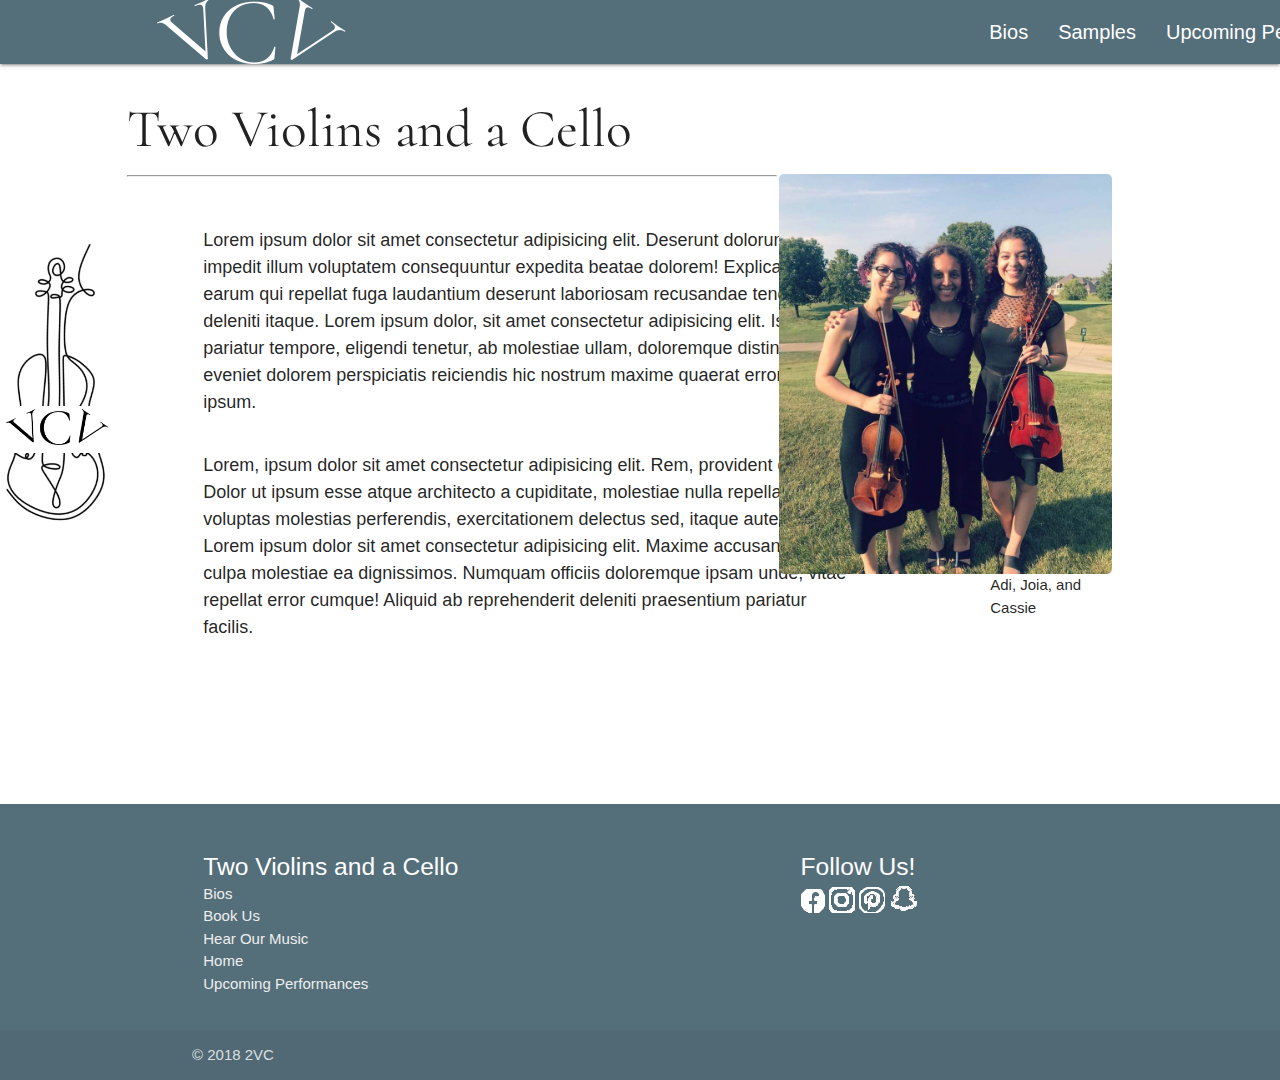
==== index.html @ 971cfcb0 "index added" ====
<!DOCTYPE html>
<html lang="en">
<head>
    <meta charset="UTF-8">
    <meta name="viewport" content="width=device-width, initial-scale=1.0">
    <meta http-equiv="X-UA-Compatible" content="ie=edge">

    <link rel="shortcut icon" href="./assets/images/icons8-treble-clef-96 (1).png" type="image/x-icon">

    <title>2VC</title>

     <!-- Compiled and minified CSS -->
     <link rel="stylesheet" href="https://cdnjs.cloudflare.com/ajax/libs/materialize/1.0.0/css/materialize.min.css">
     <meta name="viewport" content="width=device-width, initial-scale=1.0"/>
     <link href="https://fonts.googleapis.com/icon?family=Material+Icons" rel="stylesheet">


    <link rel="stylesheet" href="./assets/css/style.css">

    <link href="https://fonts.googleapis.com/css?family=Cormorant&display=swap" rel="stylesheet">


</head>
<body>
    <nav class="blue-grey darken-1">
        <div class="nav-wrapper">
          <a href="./index.html" class="brand-logo"><img class="logoLetters" src="./assets/images/Copy of 2VC (2).png" alt="logoLetters"></a>
          <a href="#" data-target="mobile-demo" class="sidenav-trigger"><i class="material-icons">menu</i></a>
          <ul class="right hide-on-med-and-down">
            <li><a href="bios.html">Bios</a></li>
            <li><a href="samples.html">Samples</a></li>
            <li><a href="performances.html">Upcoming Performances</a></li>
            <li><a href="contact.html">Contact</a></li>


          </ul>
        </div>
      </nav>
    
      <ul class="sidenav" id="mobile-demo">
        <li><a href="index.html">Home</a></li>
        <li><a href="bios.html">Bios</a></li>
        <li><a href="samples.html">Samples</a></li>
        <li><a href="performances.html">Upcoming Performances</a></li>
        <li><a href="contact.html">Contact</a></li>
      </ul>

              <main>
                <section id="content">
                    <div class="container">
                        <div class="row">
                          <div class="col s3">
                            <img class="logoPic" src="./assets/images/2VC.png" alt="logoPic">
                          </div>
                          <div class="col s9"> 
                            <h2>Two Violins and a Cello</h2>
                            <hr>
                          </div>
                         
                        </div> 
                     
                      <div class="row">
                            
                        <div id="bio" class="col s12 m6 l9">
                            <p>Lorem ipsum dolor sit amet consectetur adipisicing elit. Deserunt dolorum quas impedit illum voluptatem consequuntur expedita beatae dolorem! Explicabo earum qui repellat fuga laudantium deserunt laboriosam recusandae tenetur deleniti itaque. Lorem ipsum dolor, sit amet consectetur adipisicing elit. Iste pariatur tempore, eligendi tenetur, ab molestiae ullam, doloremque distinctio quos eveniet dolorem perspiciatis reiciendis hic nostrum maxime quaerat error enim ipsum.</p>
                            <p>Lorem, ipsum dolor sit amet consectetur adipisicing elit. Rem, provident quia? Dolor ut ipsum esse atque architecto a cupiditate, molestiae nulla repellat voluptas molestias perferendis, exercitationem delectus sed, itaque autem. Lorem ipsum dolor sit amet consectetur adipisicing elit. Maxime accusantium culpa molestiae ea dignissimos. Numquam officiis doloremque ipsam unde, vitae repellat error cumque! Aliquid ab reprehenderit deleniti praesentium pariatur facilis.</p>
                        </div> 
                        <div class="col s12 m6 l3 ">
                            <figure class="biopic">
                                        <img id="bioImage" src="./assets/images/biopic.jpg" alt="biopic">
                                    <figcaption>Adi, Joia, and Cassie</figcaption>    
                            </figure>
                                </div> 
                            </div>

                           

                      </div>
                    </div>
                </section> 
            </main>      
                
                  <footer class="page-footer blue-grey darken-1">
                        <div class="container">
                          <div class="row">
                            <div class="col l6 s12">
                              <h5 class="white-text">Two Violins and a Cello</h5>
                                <ul>
                                  <li><a class="grey-text text-lighten-3" href="./bios.html">Bios</a></li>
                                  <li><a class="grey-text text-lighten-3" href="./contact.html">Book Us</a></li>
                                  <li><a class="grey-text text-lighten-3" href="./samples.html">Hear Our Music</a></li>
                                  <li><a class="grey-text text-lighten-3" href="./index.html" >Home</a></li>
                                  <li><a class="grey-text text-lighten-3" href="./performances.html">Upcoming Performances</a></li>
                                </ul>
                            </div>
                            <div id="links" class="col l4 offset-l2 s12">
                              <h5 class="white-text">Follow Us!</h5>
                              <ul>
                                <li><a class="grey-text text-lighten-3" href="#!"><img src="./assets/images/white-facebook.png"></a></li>
                                <li><a class="grey-text text-lighten-3" href="#!"><img src="./assets/images/white-instagram.png"></a></li>
                                <li><a class="grey-text text-lighten-3" href="#!"><img src="./assets/images/white-pinterest.png"></a></li>
                                <li><a class="grey-text text-lighten-3" href="#!"><img src="./assets/images/white-snapchat.png"></a></li>
                              </ul>
                            </div>
                          </div>
                        </div>
                        <div class="footer-copyright">
                          <div class="container">
                          © 2018 2VC
                          </div>
                        </div>
                      </footer>
   

                      <script src="https://cdnjs.cloudflare.com/ajax/libs/jquery/3.2.1/jquery.min.js"></script>
 
                      <script src="./assets/js/index.js"></script>
                      <!-- Compiled and minified JavaScript -->
                      <script src="https://cdnjs.cloudflare.com/ajax/libs/materialize/1.0.0/js/materialize.min.js"></script>
</body>
</html>
---- assets/css/style.css ----
/* body {
    background-color: purple;
} */
/* nav bar */
  /* media query */
  @media screen and (max-width: 600px) {
    .nav-wrapper{
        width: 100%;
        left: 0px;
    }

    .brand-logo {
        right: -400px;
    }

    h2 {
        left: -130px;
    }

    hr {
        left: -130px;
    }
  }

  @media screen and (min-width: 600px) {
    .logoPic {
        display: none;
    }

    .nav-wrapper{
        width: 100%;
        left: 0px;
    }

    h2 {
        left: -130px;
    }

    hr {
        left: -130px;
    }
}

@media screen and (min-width: 992px) {
      .logoPic {
          display: flex;
      }

      .nav-wrapper{
        width: 80%;
        left: 0px;
    }
}


.nav-wrapper {
    width: 1300px;
    position: absolute;
    left: 200px;
}

.brand-logo {
    position: absolute;
    top: -390px;
    left: -300px;
    z-index: 1;
}

.nav-wrapper ul li a {
    font-size: 20px;
}
/* content in container */
section {
    min-height: 100px;
}

h2{
    font-family: 'Cormorant', serif;
    position: relative;
    left: -300px;
}

h4 {
    font-family: 'Cormorant', serif;
}

h5 {
    position: relative;
    top: 12px;
}

hr {
    position: relative;
    top: -5px;
    left: -300px;
}   

p {
    float: left;
    font-size: 18px;
}

.container {
    position: relative;
    z-index: 10;
}

#bottom-margin {
    margin-bottom: 150px;
}

/* logo */
.logoPic {
    height: 400px;
    padding: 5px;
    position: absolute;
    left: -330px;
    top: 130px;
    z-index: -1;
}

/* group image  */
 .biopic #bioImage {
    height: 400px;
    float: right;
    border-radius: 5px;
}

.biopic {
    position: relative;
    bottom: 50px;
    left: 75px;
}

.bubblePhoto {
    height: 100px;
    border-radius: 150px;
    z-index: 10;
}

  /* footer */
#links  ul li {
    display: inline-block;
  }

  #links {
      position: relative;
      right: 0px;
      bottom: 0px;
  }

  footer {
      /* width: 100%; */
      position: relative;
      bottom: -100px;
  }
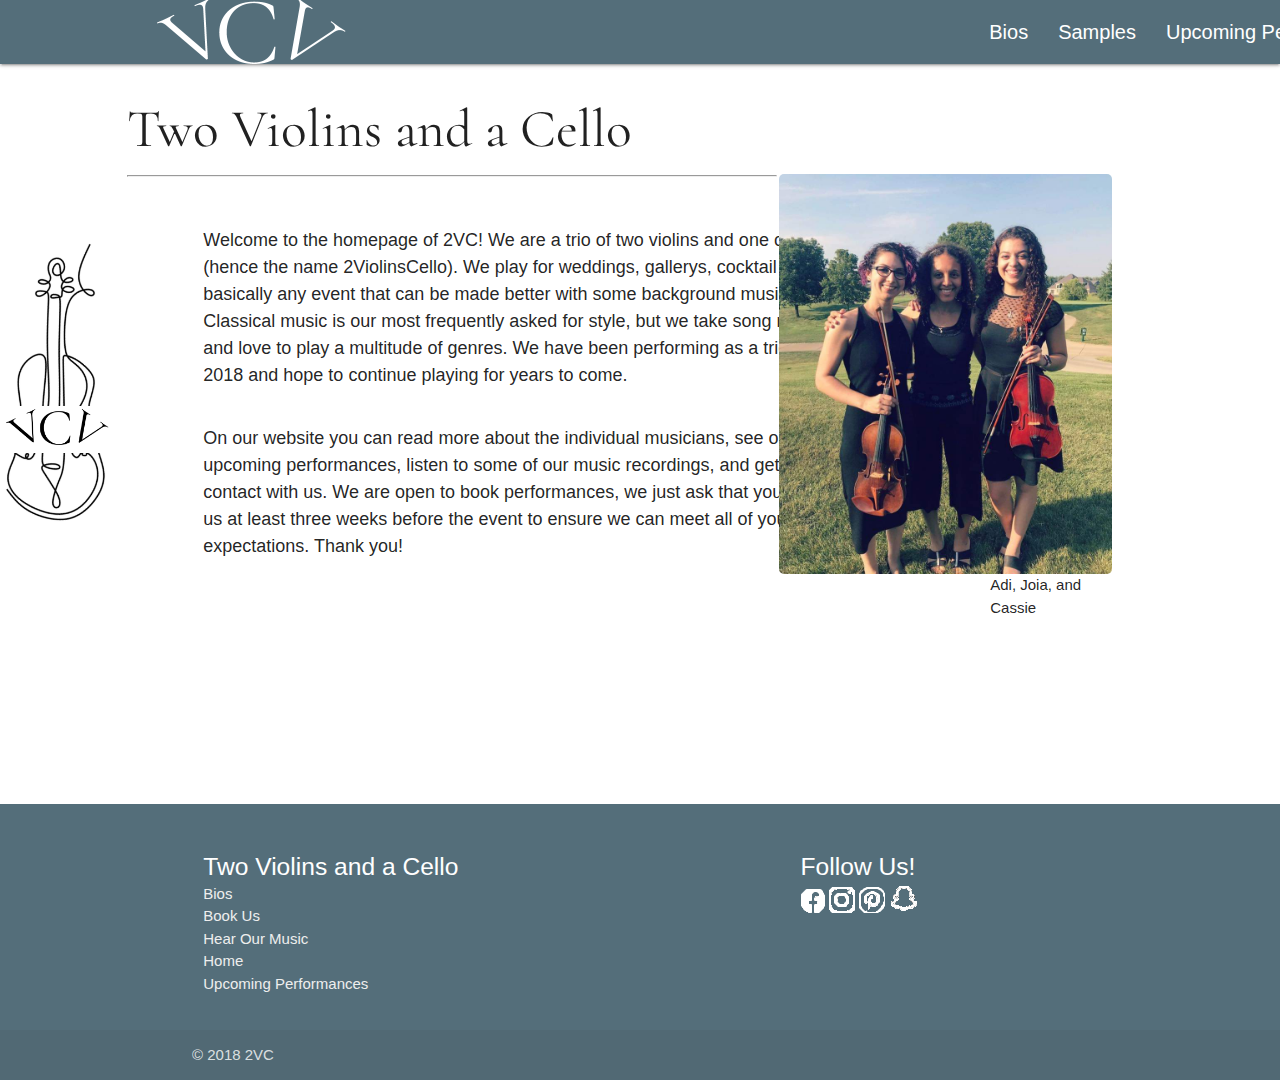
==== commit add25b17: "home page intro added" ====
--- a/index.html
+++ b/index.html
@@ -62,8 +62,8 @@
                       <div class="row">
                             
                         <div id="bio" class="col s12 m6 l9">
-                            <p>Lorem ipsum dolor sit amet consectetur adipisicing elit. Deserunt dolorum quas impedit illum voluptatem consequuntur expedita beatae dolorem! Explicabo earum qui repellat fuga laudantium deserunt laboriosam recusandae tenetur deleniti itaque. Lorem ipsum dolor, sit amet consectetur adipisicing elit. Iste pariatur tempore, eligendi tenetur, ab molestiae ullam, doloremque distinctio quos eveniet dolorem perspiciatis reiciendis hic nostrum maxime quaerat error enim ipsum.</p>
-                            <p>Lorem, ipsum dolor sit amet consectetur adipisicing elit. Rem, provident quia? Dolor ut ipsum esse atque architecto a cupiditate, molestiae nulla repellat voluptas molestias perferendis, exercitationem delectus sed, itaque autem. Lorem ipsum dolor sit amet consectetur adipisicing elit. Maxime accusantium culpa molestiae ea dignissimos. Numquam officiis doloremque ipsam unde, vitae repellat error cumque! Aliquid ab reprehenderit deleniti praesentium pariatur facilis.</p>
+<p>Welcome to the homepage of 2VC! We are a trio of two violins and one cello (hence the name 2ViolinsCello). We play for weddings, gallerys, cocktail hours, basically any event that can be made better with some background music! Classical music is our most frequently asked for style, but we take song requests and love to play a multitude of genres. We have been performing as a trio since 2018 and hope to continue playing for years to come.</p>
+  <p>On our website you can read more about the individual musicians, see our upcoming performances, listen to some of our music recordings, and get in contact with us. We are open to book performances, we just ask that you contact us at least three weeks before the event to ensure we can meet all of your expectations. Thank you!</p>
                         </div> 
                         <div class="col s12 m6 l3 ">
                             <figure class="biopic">
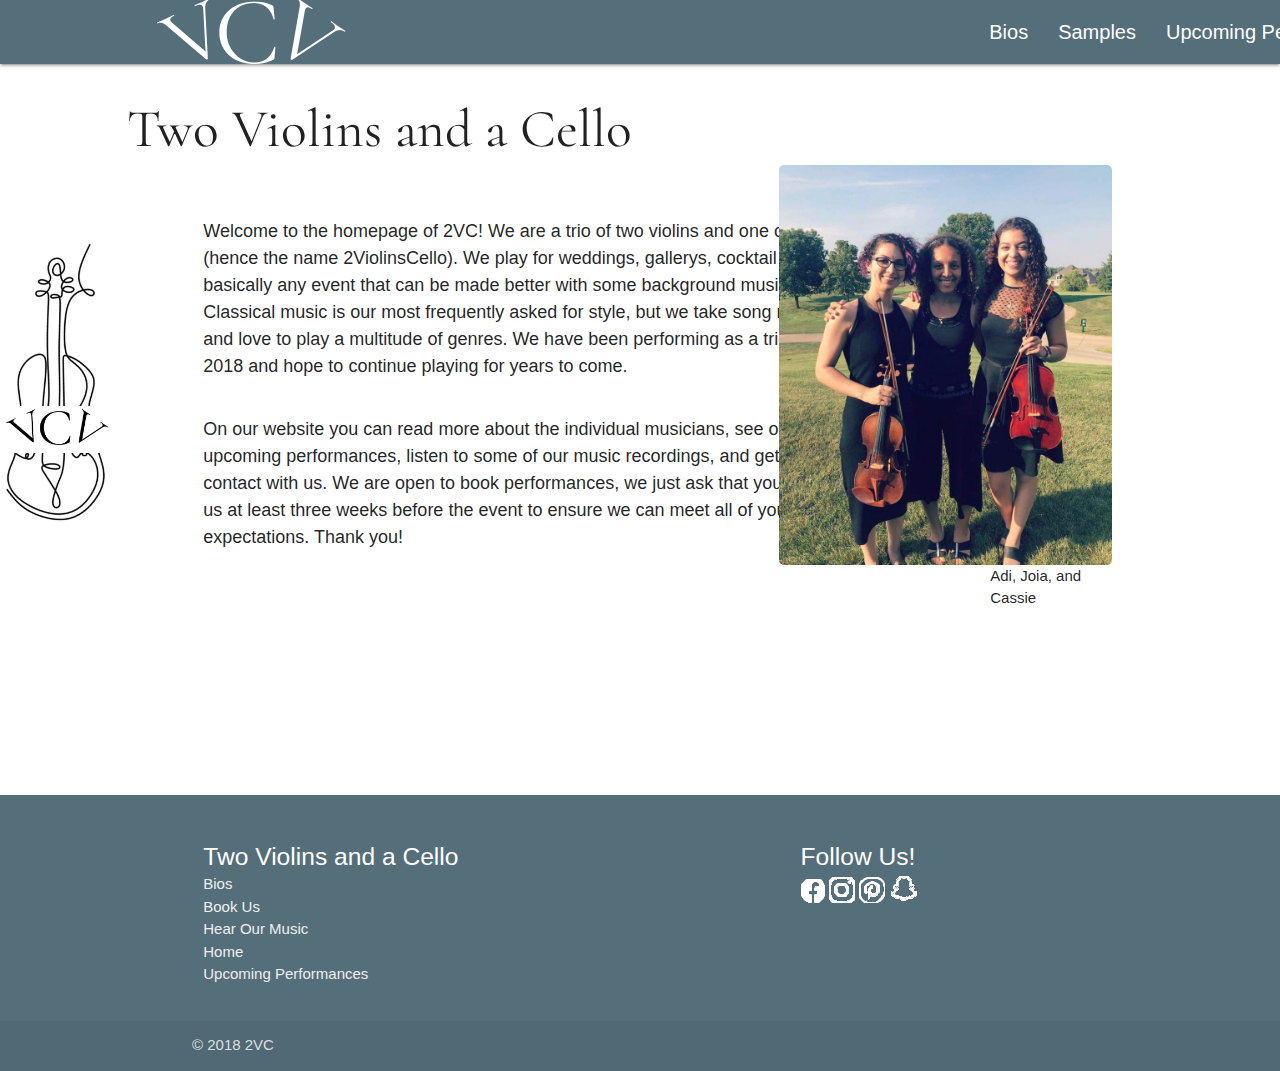
==== commit e69a27e7: "no hr" ====
--- a/index.html
+++ b/index.html
@@ -52,9 +52,8 @@
                           <div class="col s3">
                             <img class="logoPic" src="./assets/images/2VC.png" alt="logoPic">
                           </div>
-                          <div class="col s9"> 
+                          <div class="col s8"> 
                             <h2>Two Violins and a Cello</h2>
-                            <hr>
                           </div>
                          
                         </div> 
--- a/assets/css/style.css
+++ b/assets/css/style.css
@@ -13,13 +13,10 @@
         right: -400px;
     }
 
-    h2 {
-        left: -130px;
-    }
+    /* h2 {
+        left: 300px;
+    } */
 
-    hr {
-        left: -130px;
-    }
   }
 
   @media screen and (min-width: 600px) {
@@ -32,13 +29,9 @@
         left: 0px;
     }
 
-    h2 {
+    /* h2 {
         left: -130px;
-    }
-
-    hr {
-        left: -130px;
-    }
+    } */
 }
 
 @media screen and (min-width: 992px) {
@@ -87,13 +80,7 @@
 h5 {
     position: relative;
     top: 12px;
-}
-
-hr {
-    position: relative;
-    top: -5px;
-    left: -300px;
-}   
+} 
 
 p {
     float: left;
